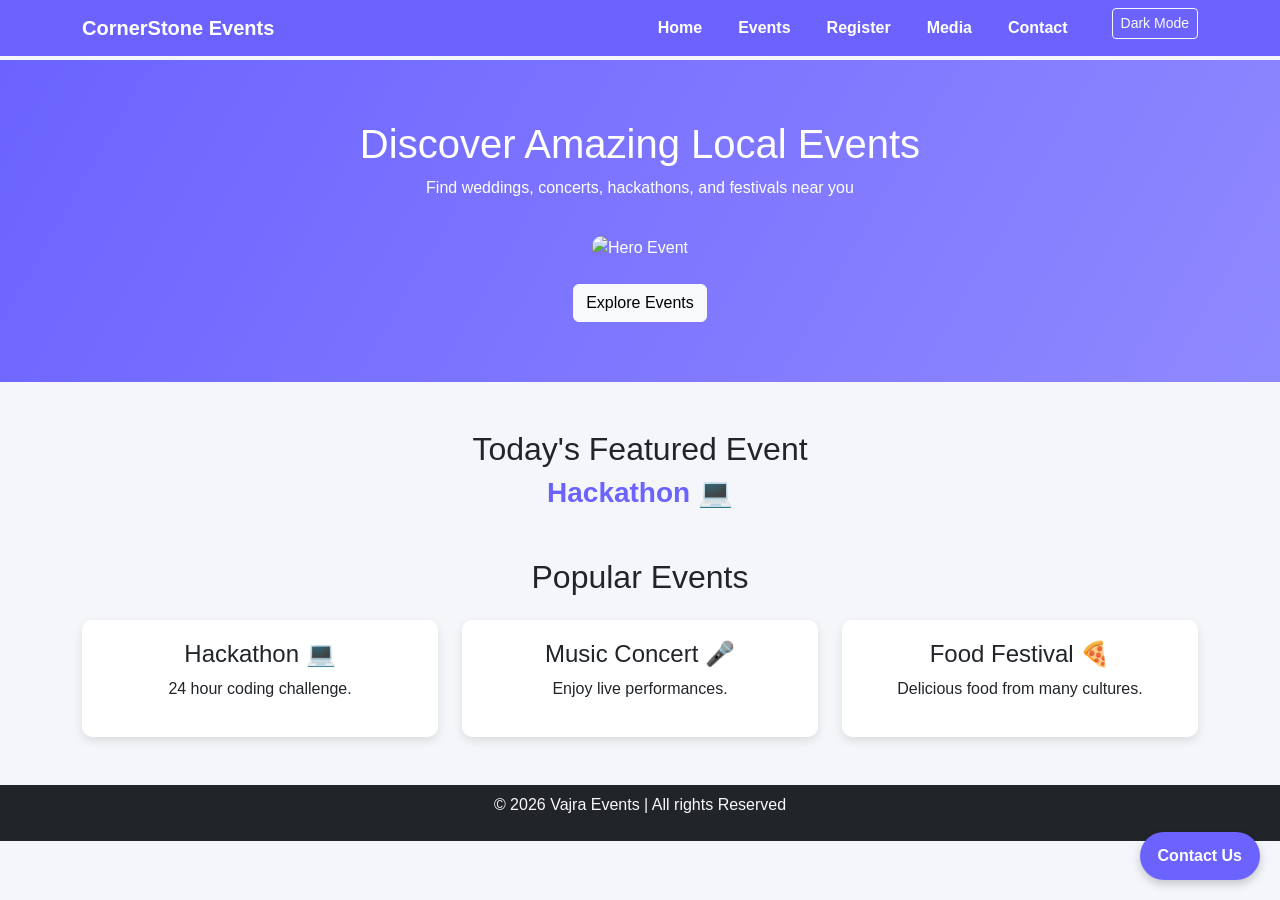
==== index.html @ 29a8940f "Add files via upload" ====
<!DOCTYPE html>
<html lang="en">
<head>
    <meta charset="UTF-8">
    <meta name="viewport" content="width=device-width, initial-scale=1.0">
    <title>Vajra Events</title>
    <link href="https://cdn.jsdelivr.net/npm/bootstrap@5.3.2/dist/css/bootstrap.min.css" rel="stylesheet">
    <link rel="stylesheet" href="style.css">
</head>
<body>

<!-- Navbar -->
<nav class="navbar navbar-expand-lg navbar-dark">
    <div class="container">
        <a class="navbar-brand" href="index.html">CornerStone Events</a>
        <button class="navbar-toggler" type="button" data-bs-toggle="collapse" data-bs-target="#navMenu">
            <span class="navbar-toggler-icon"></span>
        </button>
        <div class="collapse navbar-collapse" id="navMenu">
            <ul class="navbar-nav ms-auto">
                <li class="nav-item"><a class="nav-link active" href="index.html">Home</a></li>
                <li class="nav-item"><a class="nav-link" href="events.html">Events</a></li>
                <li class="nav-item"><a class="nav-link" href="register.html">Register</a></li>
                <li class="nav-item"><a class="nav-link" href="media.html">Media</a></li>
                <li class="nav-item"><a class="nav-link" href="contact.html">Contact</a></li>
                <li class="nav-item ms-3">
                    <button id="themeBtn" class="btn btn-outline-light btn-sm">Dark Mode</button>
                </li>
            </ul>
        </div>
    </div>
</nav>

<!-- Hero Section -->
<section class="hero text-center">
    <h1 id="welcomeText">Discover Amazing Local Events</h1>
    <p>Find weddings, concerts, hackathons, and festivals near you</p>
    <img src="event.jpg" class="hero-img" alt="Hero Event">
    <br><br>
    <button id="exploreBtn" class="btn btn-light">Explore Events</button>
</section>

<!-- Featured Event -->
<section class="container text-center mt-5">
    <h2>Today's Featured Event</h2>
    <h3 id="featuredEvent"></h3>
</section>

<!-- Popular Events -->
<section class="featured container text-center mt-5">
    <h2>Popular Events</h2>
    <div class="row mt-4">
        <div class="col-md-4"><div class="feature-card"><h4>Hackathon 💻</h4><p>24 hour coding challenge.</p></div></div>
        <div class="col-md-4"><div class="feature-card"><h4>Music Concert 🎤</h4><p>Enjoy live performances.</p></div></div>
        <div class="col-md-4"><div class="feature-card"><h4>Food Festival 🍕</h4><p>Delicious food from many cultures.</p></div></div>
    </div>
</section>

<!-- Contact Fixed Button -->
<div class="contact-fixed">Contact Us</div>

<!-- Footer -->
<footer class="text-center mt-5 p-2 bg-dark text-light">
    <p>© 2026 Vajra Events | All rights Reserved</p>
</footer>

<script src="script.js"></script>
<script src="https://cdn.jsdelivr.net/npm/bootstrap@5.3.2/dist/js/bootstrap.bundle.min.js"></script>
</body>
</html>
---- style.css ----
/*  General Styles */
body {
    font-family: Arial, Helvetica, sans-serif;
    background: #f5f6fa;
    margin: 0;
    padding-top: 60px;
    transition: background 0.3s, color 0.3s;
}

a {
    text-decoration: none;
}

/* Navbar */
.navbar {
    background: #6C63FF;
    position: fixed;
    top: 0;
    left: 0;
    width: 100%;
    z-index: 1000;
}

.navbar .navbar-nav {
    display: flex;
    gap: 20px;
}

.navbar a {
    color: white;
    font-weight: bold;
}

.navbar a:hover {
    text-decoration: underline;
}

/*   Titles & Hero Section */
.title {
    text-align: center;
    margin-top: 30px;
    font-weight: bold;
}

.hero {
    padding: 60px 20px;
    background: linear-gradient(120deg,#6C63FF,#8f89ff);
    color: white;
    text-align: center;
    position: relative;
    animation: fadeHero 2s;
}

.hero-img {
    width: 100%;
    height: 80vh;
    object-fit: cover;
    border-radius: 10px;
    margin-top: 20px;
    animation: floatImg 4s infinite ease-in-out;
}

/* Hero Animations */
@keyframes fadeHero {
    from {opacity: 0; transform: translateY(-20px);}
    to {opacity: 1;}
}

@keyframes floatImg {
    0% {transform: translateY(0);}
    50% {transform: translateY(-15px);}
    100% {transform: translateY(0);}
}

/* Featured Event */
#featuredEvent {
    font-size: 28px;
    font-weight: bold;
    color: #6C63FF;
    animation: pulseText 2s infinite;
}

@keyframes pulseText {
    0% {transform: scale(1); opacity: 1;}
    50% {transform: scale(1.1); opacity: 0.7;}
    100% {transform: scale(1); opacity: 1;}
}

/*    Feature Cards & Event Grid */
.feature-card, .event-card {
    background: white;
    border-radius: 10px;
    box-shadow: 0 4px 10px rgba(0,0,0,0.1);
    padding: 20px;
    text-align: center;
    transition: 0.3s;
}

.feature-card:hover, .event-card:hover {
    transform: translateY(-5px) scale(1.05);
}

.event-grid {
    display: grid;
    grid-template-columns: repeat(auto-fit, minmax(250px, 1fr));
    gap: 20px;
    padding: 30px;
}

.event-card img {
    width: 100%;
    height: 160px;
    object-fit: cover;
    border-radius: 8px;
    transition: 0.3s;
}

.event-card img:hover {
    transform: scale(1.08);
}

@keyframes cardFade {
    from {opacity: 0; transform: translateY(20px);}
    to {opacity: 1;}
}

/*   Forms */
.form-box {
    width: 350px;
    margin: 30px auto;
    display: flex;
    flex-direction: column;
    gap: 10px;
    background: white;
    padding: 25px;
    border-radius: 10px;
    box-shadow: 0 4px 10px rgba(0,0,0,0.1);
}

.form-box input,
.form-box select,
.form-box textarea {
    padding: 8px;
    border: 1px solid #ccc;
    border-radius: 5px;
}

.form-box button {
    background: #6C63FF;
    color: white;
    border: none;
    padding: 10px;
    border-radius: 5px;
    cursor: pointer;
}

.form-box button:hover {
    background: #554ee0;
}

/* Gender Options */
.gender-options {
    display: flex;
    gap: 10px;
    margin-bottom: 10px;
}

/* Error Messages */
.text-danger {
    color: red;
    font-size: 0.9em;
}

/*    Gallery & Media */
.gallery {
    display: grid;
    grid-template-columns: repeat(auto-fit, minmax(250px, 1fr));
    gap: 20px;
    padding: 30px;
}

.gallery img {
    width: 100%;
    border-radius: 10px;
    transition: 0.3s;
}

.gallery img:hover {
    transform: scale(1.08);
}

.video-box, .audio-box {
    text-align: center;
    margin: 30px;
}

.media-title {
    text-align: center;
    margin-top: 40px;
}

/*   Table & Map */
.event-table {
    margin: auto;
    border-collapse: collapse;
    width: 60%;
}

.event-table th, .event-table td {
    border: 1px solid #ddd;
    padding: 10px;
    text-align: center;
}

.event-table th {
    background: #6C63FF;
    color: white;
}

.map-box {
    display: flex;
    justify-content: center;
    margin: 30px;
}

.map-box iframe {
    border-radius: 10px;
    box-shadow: 0 4px 10px rgba(0,0,0,0.2);
}

/* Footer & Contact Button */
footer {
    background: #222;
    color: white;
    padding: 15px;
    text-align: center;
}

.contact-fixed {
    position: fixed;
    bottom: 20px;
    right: 20px;
    background: #6C63FF;
    color: white;
    padding: 12px 18px;
    border-radius: 25px;
    font-weight: bold;
    box-shadow: 0 4px 10px rgba(0,0,0,0.2);
    cursor: pointer;
    transition: 0.3s;
    z-index: 1000;
}

.contact-fixed:hover {
    background: #554ee0;
    transform: scale(1.05);
}

/*   Dark Mode */
.dark {
    background: #121212;
    color: white;
}

.dark .feature-card,
.dark .event-card,
.dark .form-box,
.dark .event-table {
    background: #1e1e1e;
    color: white;
}

.dark footer {
    background: #1e1e1e;
}
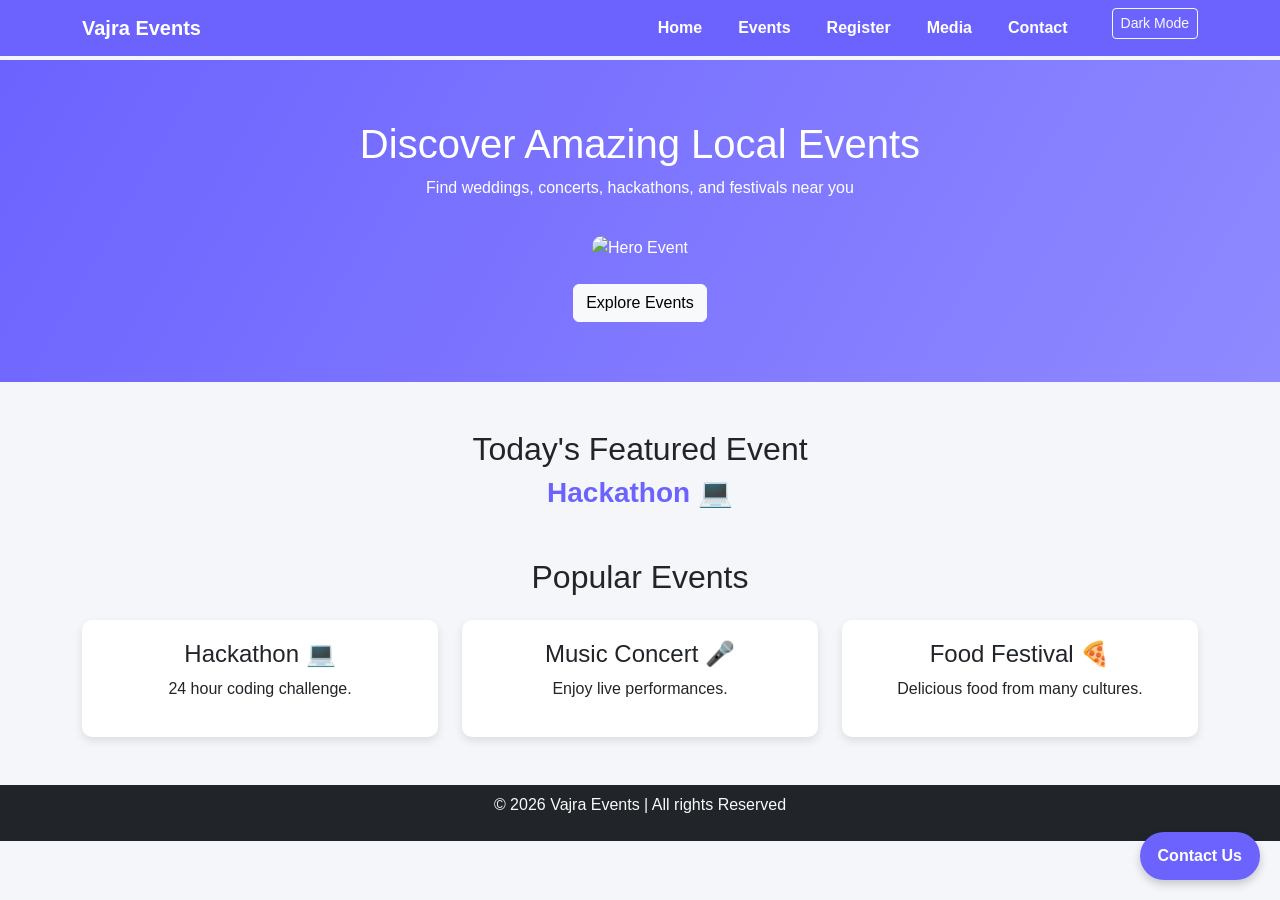
==== commit 0218e8c0: "Fix image source in hero section Updated the event image source in the hero section." ====
--- a/index.html
+++ b/index.html
@@ -12,7 +12,7 @@
 <!-- Navbar -->
 <nav class="navbar navbar-expand-lg navbar-dark">
     <div class="container">
-        <a class="navbar-brand" href="index.html">CornerStone Events</a>
+        <a class="navbar-brand" href="index.html">Vajra Events</a>
         <button class="navbar-toggler" type="button" data-bs-toggle="collapse" data-bs-target="#navMenu">
             <span class="navbar-toggler-icon"></span>
         </button>
@@ -35,7 +35,7 @@
 <section class="hero text-center">
     <h1 id="welcomeText">Discover Amazing Local Events</h1>
     <p>Find weddings, concerts, hackathons, and festivals near you</p>
-    <img src="event.jpg" class="hero-img" alt="Hero Event">
+    <img src="https://cdn.pixabay.com/photo/2016/11/23/15/48/audience-1853662_1280.jpg" class="hero-img" alt="Hero Event">
     <br><br>
     <button id="exploreBtn" class="btn btn-light">Explore Events</button>
 </section>
@@ -67,4 +67,5 @@
 <script src="script.js"></script>
 <script src="https://cdn.jsdelivr.net/npm/bootstrap@5.3.2/dist/js/bootstrap.bundle.min.js"></script>
 </body>
-</html>+
+</html>
